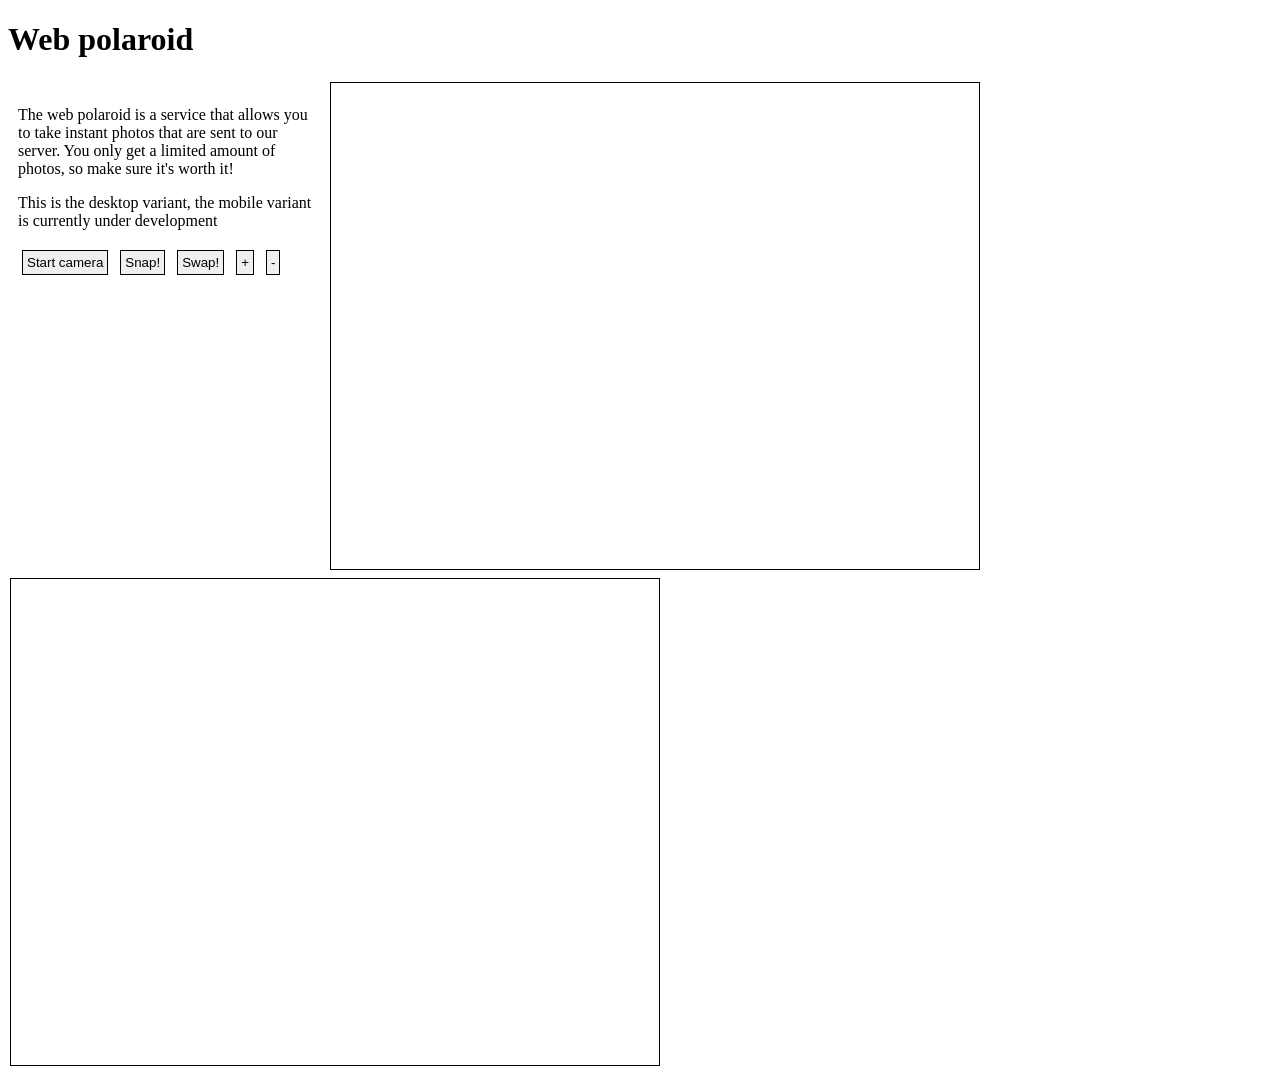
==== index.html @ a23e14d3 "mobile+" ====
<!DOCTYPE html>

<head>
	<link rel="stylesheet" href="front_end/main.css">
	<meta name="viewport" content="width=device-width, height=device-height, initial-scale=1">
</head>

<body>
	<h1 id ="header">Web polaroid</h1>
	<div>
		<div id = "basic_container" style= "width:300px;">
			<p>The web polaroid is a service that allows you to take instant photos that are sent to our server. You only get a limited amount of photos, so make sure it's worth it!</p>
			<p>This is the desktop variant, the mobile variant is currently under development</p>

			<!-- Button to start video -->
			<button type="button" onclick="camera_init()">Start camera</button>

			<!-- shutter  -->
			<button type="button" onclick="camera_shutter()">Snap!</button>
			<button type="button" onclick="swap_cam()">Swap! </button>
			<button type="button" onclick="zoom_in()">+</button>
			<button type="button" onclick="zoom_out()">-</button>
			
		</div>


		<div class="stage" id = "stage_environment">
			<!-- Viewfinder -->
			<video class="viewfinder" id = "viewfinder_environment" style="z-index: 2;"></video>
			<video class="viewfinder" id = "viewfinder_user" style="z-index: 1;"></video>
		</div>


		<div class="stage">
			<!-- snapshot -->
			<canvas class="snapshot" id="snapshot_user"></canvas>
			<canvas class="snapshot" id="snapshot_environment"></canvas>
		</div>

	</div>
	<!-- scripts -->
	<script src="back_end/camera.js"></script>
</body>
---- front_end/main.css ----
#basic_container {
	margin:10px;
	float:left;
}

.stage {
	border:1px solid black;
	width:648px;
	height:486px;
	margin:2px;
	position:relative;
	display: inline-block;
	overflow:hidden;
}

.viewfinder {
}

.snapshot {
	
}

button {
	margin:4px;
	padding:4px;
	border:1px solid black;
}
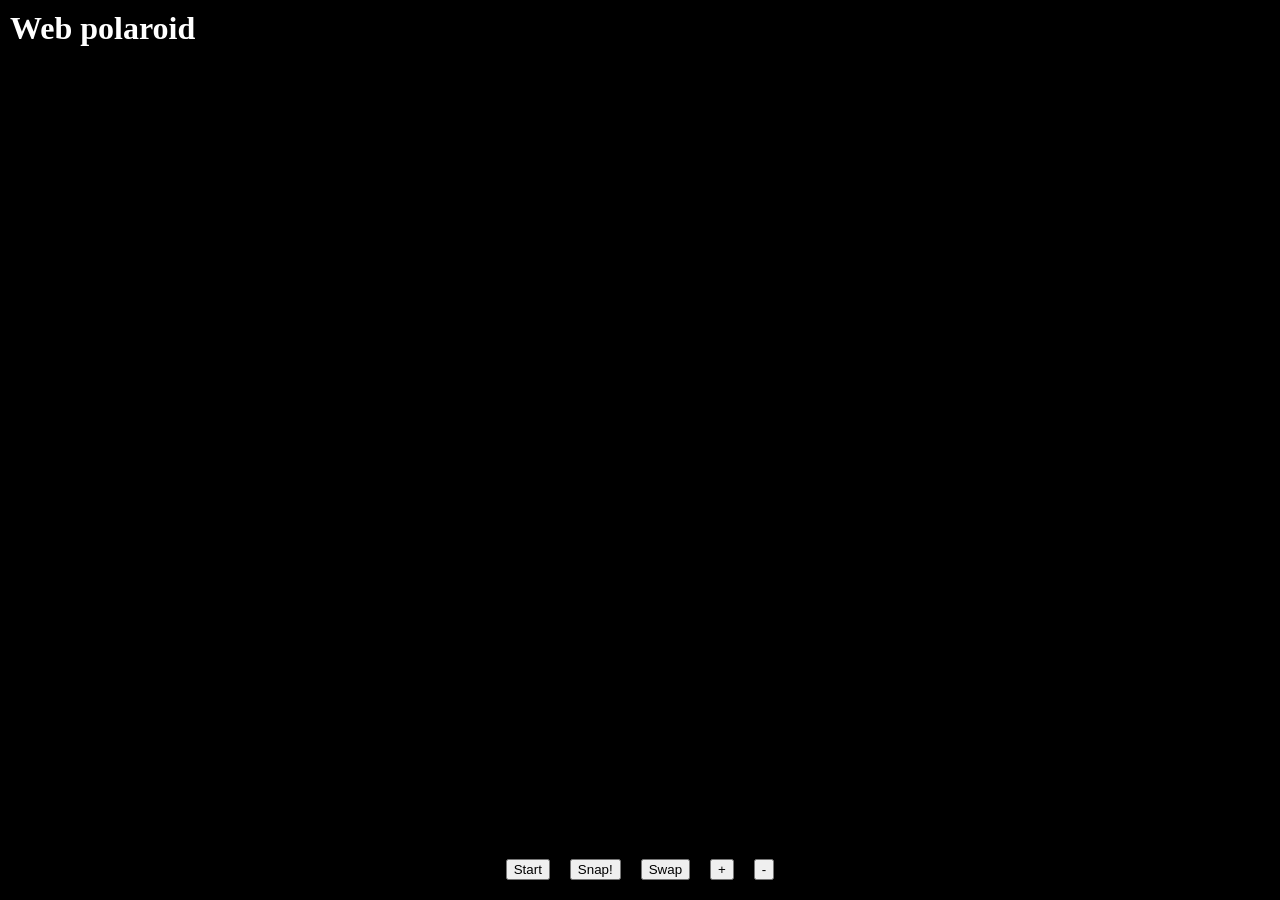
==== commit 294a00b5: "ui" ====
--- a/index.html
+++ b/index.html
@@ -4,40 +4,24 @@
 	<link rel="stylesheet" href="front_end/main.css">
 	<meta name="viewport" content="width=device-width, height=device-height, initial-scale=1">
 </head>
+<body>
+  <h1 id="header">Web polaroid</h1>
 
-<body>
-	<h1 id ="header">Web polaroid</h1>
-	<div>
-		<div id = "basic_container" style= "width:300px;">
-			<p>The web polaroid is a service that allows you to take instant photos that are sent to our server. You only get a limited amount of photos, so make sure it's worth it!</p>
-			<p>This is the desktop variant, the mobile variant is currently under development</p>
+  <div class="stage">
+    <video class="viewfinder" id="viewfinder_user"></video>
+    <video class="viewfinder" id="viewfinder_environment"></video>
+  </div>
 
-			<!-- Button to start video -->
-			<button type="button" onclick="camera_init()">Start camera</button>
+  <div id="controls">
+    <button onclick="camera_init()">Start</button>
+    <button onclick="camera_shutter()">Snap!</button>
+    <button onclick="swap_cam()">Swap</button>
+    <button onclick="zoom_in()">+</button>
+    <button onclick="zoom_out()">-</button>
+  </div>
 
-			<!-- shutter  -->
-			<button type="button" onclick="camera_shutter()">Snap!</button>
-			<button type="button" onclick="swap_cam()">Swap! </button>
-			<button type="button" onclick="zoom_in()">+</button>
-			<button type="button" onclick="zoom_out()">-</button>
-			
-		</div>
-
-
-		<div class="stage" id = "stage_environment">
-			<!-- Viewfinder -->
-			<video class="viewfinder" id = "viewfinder_environment" style="z-index: 2;"></video>
-			<video class="viewfinder" id = "viewfinder_user" style="z-index: 1;"></video>
-		</div>
-
-
-		<div class="stage">
-			<!-- snapshot -->
-			<canvas class="snapshot" id="snapshot_user"></canvas>
-			<canvas class="snapshot" id="snapshot_environment"></canvas>
-		</div>
-
-	</div>
-	<!-- scripts -->
-	<script src="back_end/camera.js"></script>
-</body>
+  <canvas id="snapshot_user" style="display:none;"></canvas>
+  <canvas id="snapshot_environment" style="display:none;"></canvas>
+  
+  <script src="back_end/camera.js"></script>
+</body>
--- a/front_end/main.css
+++ b/front_end/main.css
@@ -1,27 +1,44 @@
-#basic_container {
-	margin:10px;
-	float:left;
+body {
+  margin: 0;
+  padding: 0;
+  overflow: hidden; /* no scrolling */
+  background: black;
 }
 
 .stage {
-	border:1px solid black;
-	width:648px;
-	height:486px;
-	margin:2px;
-	position:relative;
-	display: inline-block;
-	overflow:hidden;
+  position: fixed;  /* fills viewport */
+  top: 0;
+  left: 0;
+  width: 100vw;
+  height: 100vh;
+  overflow: hidden;
 }
 
 .viewfinder {
+  position: absolute;
+  top: 0;
+  left: 0;
+  width: 100%;
+  height: 100%;
+  object-fit: cover;
 }
 
-.snapshot {
-	
+#controls {
+  position: fixed;  /* floats over everything */
+  bottom: 20px;
+  left: 0;
+  width: 100%;
+  display: flex;
+  justify-content: center;
+  gap: 20px;
+  z-index: 99;
 }
 
-button {
-	margin:4px;
-	padding:4px;
-	border:1px solid black;
-}
+#header {
+  position: fixed;
+  top: 10px;
+  left: 10px;
+  z-index: 99;
+  color: white;
+  margin: 0;
+}
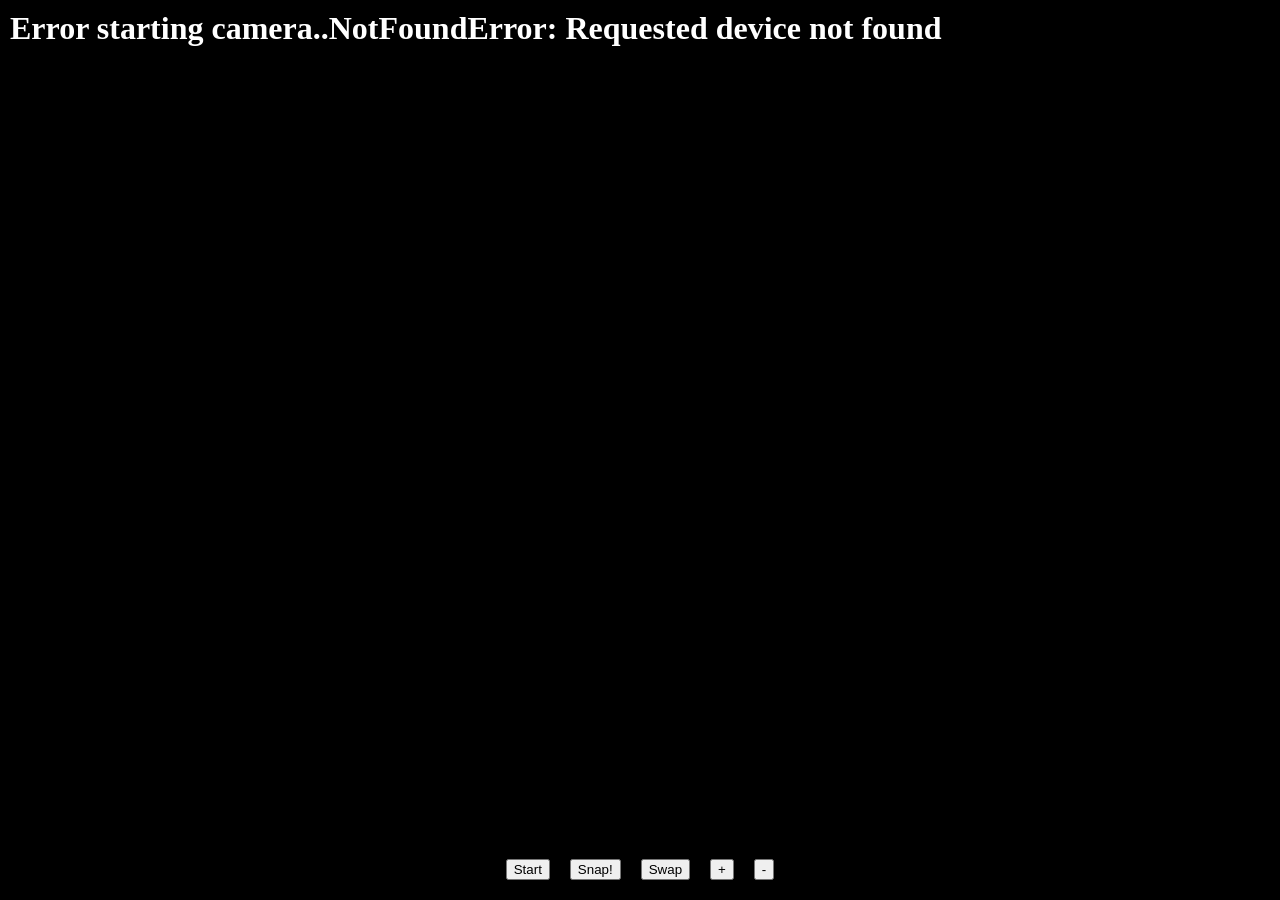
==== commit d0b82631: "her" ====
--- a/index.html
+++ b/index.html
@@ -23,5 +23,7 @@
   <canvas id="snapshot_user" style="display:none;"></canvas>
   <canvas id="snapshot_environment" style="display:none;"></canvas>
   
+  <div id="flash"></div>
+
   <script src="back_end/camera.js"></script>
 </body>
--- a/front_end/main.css
+++ b/front_end/main.css
@@ -41,4 +41,17 @@
   z-index: 99;
   color: white;
   margin: 0;
+}
+
+#flash {
+  position: fixed;
+  top: 0;
+  left: 0;
+  width: 100vw;
+  height: 100vh;
+  background: rgb(255, 255, 255);
+  opacity: 0;
+  pointer-events: none;
+  z-index: 999;
+  transition: opacity 0.1s ease;
 }
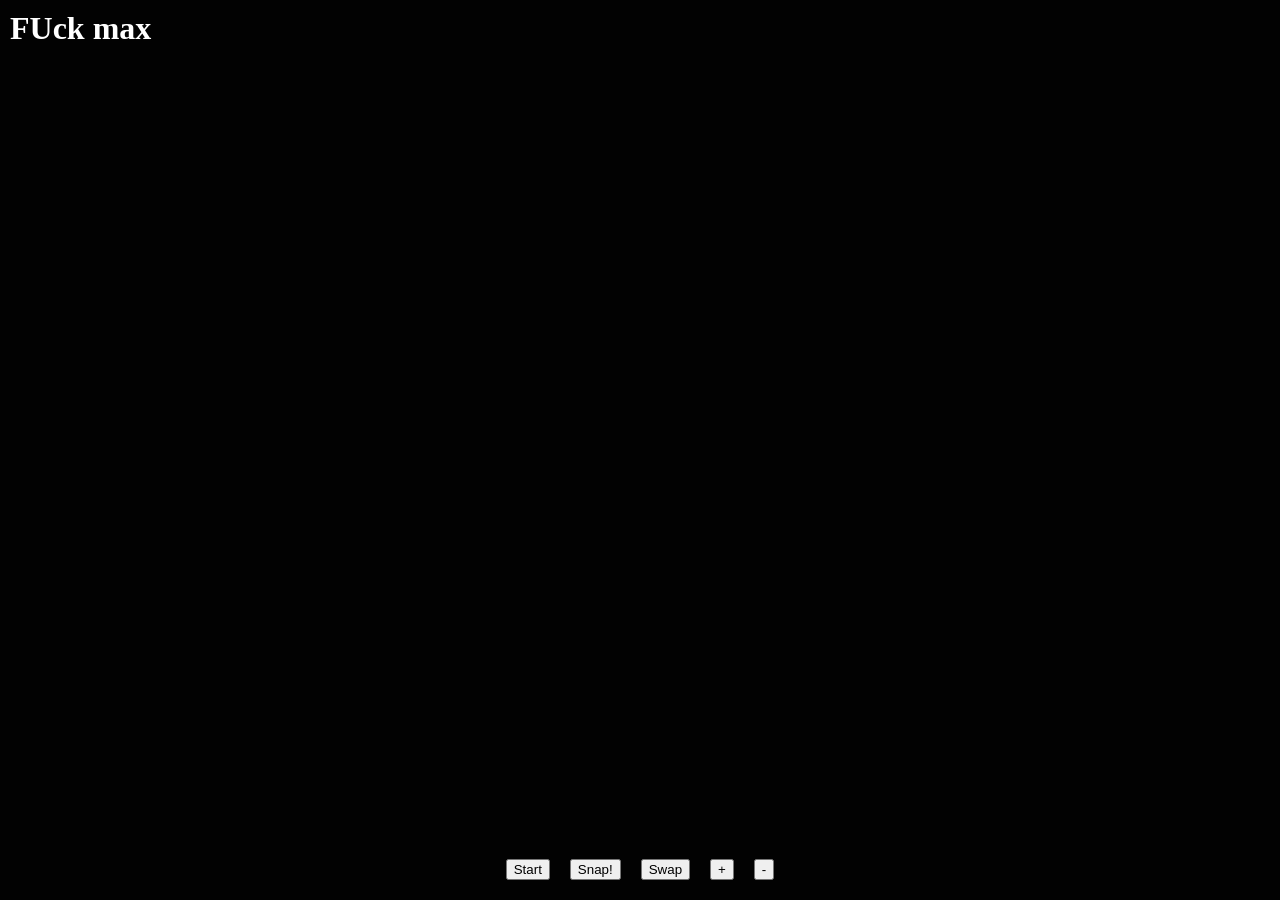
==== commit f4d2de21: "Ett kamera??" ====
--- a/index.html
+++ b/index.html
@@ -3,6 +3,9 @@
 <head>
 	<link rel="stylesheet" href="front_end/main.css">
 	<meta name="viewport" content="width=device-width, height=device-height, initial-scale=1">
+  <meta http-equiv="Cache-Control" content="no-cache, no-store, must-revalidate"/>
+  <meta http-equiv="Pragma" content="no-cache"/>
+  <meta http-equiv="Expires" content="0"/>
 </head>
 <body>
   <h1 id="header">Web polaroid</h1>
@@ -16,7 +19,7 @@
     <button onclick="camera_init()">Start</button>
     <button onclick="camera_shutter()">Snap!</button>
     <button onclick="swap_cam()">Swap</button>
-    <button onclick="zoom_in()">+</button>
+    <button onclick="zoom2()">+</button>
     <button onclick="zoom_out()">-</button>
   </div>
 
--- a/front_end/main.css
+++ b/front_end/main.css
@@ -2,7 +2,7 @@
   margin: 0;
   padding: 0;
   overflow: hidden; /* no scrolling */
-  background: black;
+  background: rgb(2, 2, 2);
 }
 
 .stage {
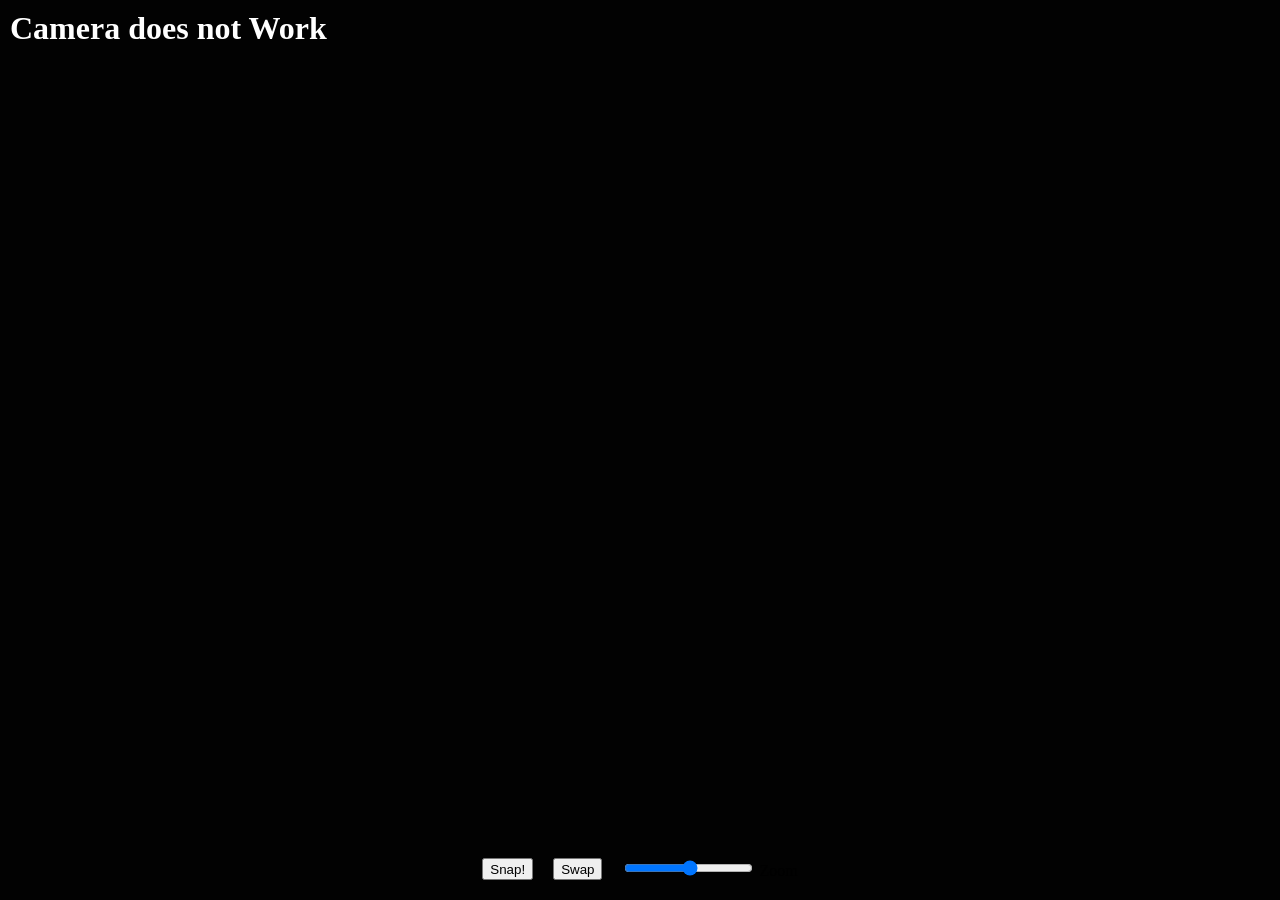
==== commit 9b239a5f: "ZOOMIES" ====
--- a/index.html
+++ b/index.html
@@ -16,11 +16,10 @@
   </div>
 
   <div id="controls">
-    <button onclick="camera_init()">Start</button>
     <button onclick="camera_shutter()">Snap!</button>
     <button onclick="swap_cam()">Swap</button>
-    <button onclick="zoom2()">+</button>
-    <button onclick="zoom_out()">-</button>
+    <div> <input type="range" id="Zoom" name="Zoom" min="1" max="100" oninput="zoom2()"/>
+    <label for="zoom">Zoom</label></div>
   </div>
 
   <canvas id="snapshot_user" style="display:none;"></canvas>
--- a/front_end/main.css
+++ b/front_end/main.css
@@ -54,4 +54,5 @@
   pointer-events: none;
   z-index: 999;
   transition: opacity 0.1s ease;
-}+}
+
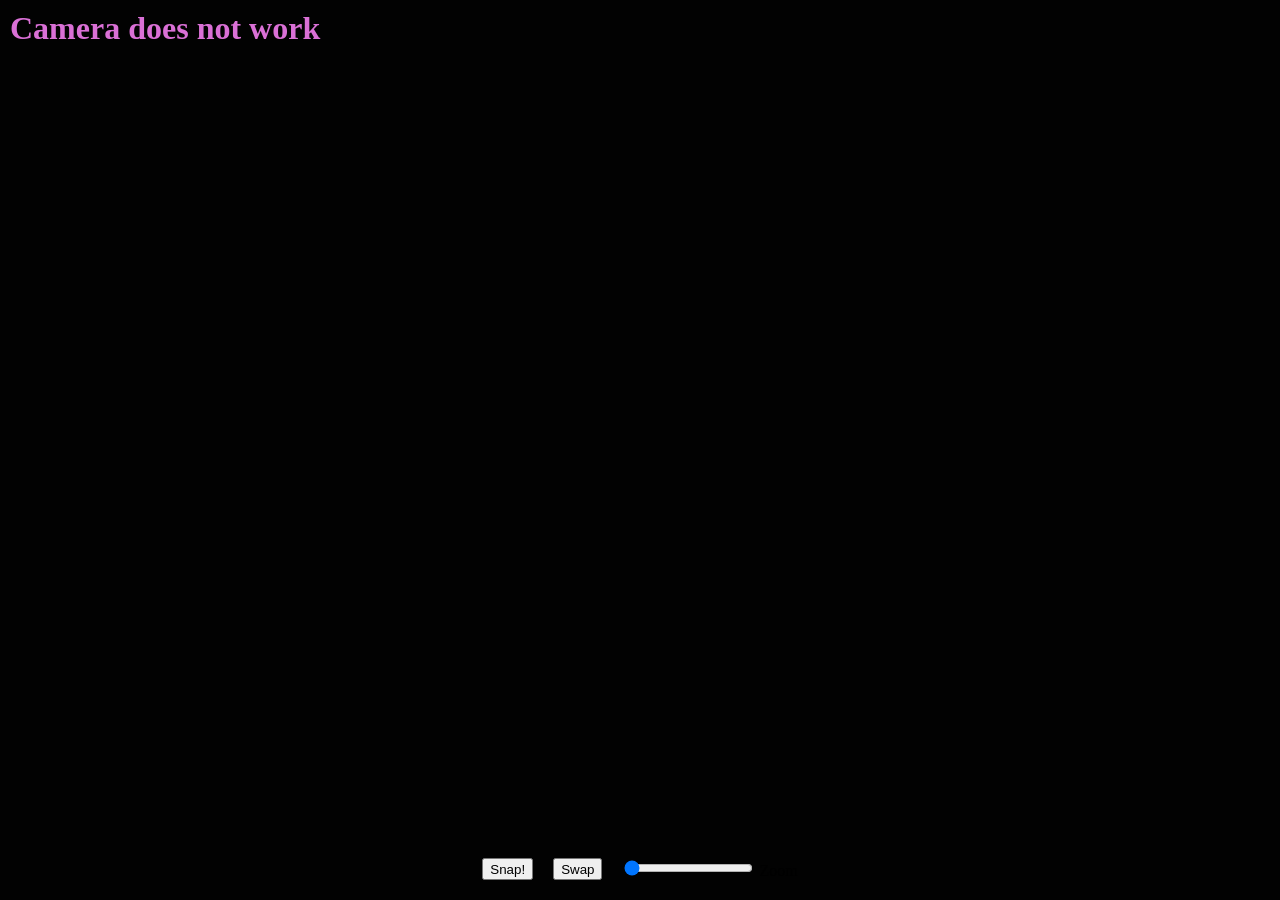
==== commit 0a8743c4: "merging" ====
--- a/index.html
+++ b/index.html
@@ -18,7 +18,7 @@
   <div id="controls">
     <button onclick="camera_shutter()">Snap!</button>
     <button onclick="swap_cam()">Swap</button>
-    <div> <input type="range" id="Zoom" name="Zoom" min="1" max="100" oninput="zoom2()"/>
+    <div> <input type="range" id="Zoom" name="Zoom" min="1" max="100" value="1" oninput="zoom2()"/>
     <label for="zoom">Zoom</label></div>
   </div>
 
--- a/front_end/main.css
+++ b/front_end/main.css
@@ -39,7 +39,7 @@
   top: 10px;
   left: 10px;
   z-index: 99;
-  color: white;
+  color: orchid;
   margin: 0;
 }
 
@@ -55,4 +55,3 @@
   z-index: 999;
   transition: opacity 0.1s ease;
 }
-
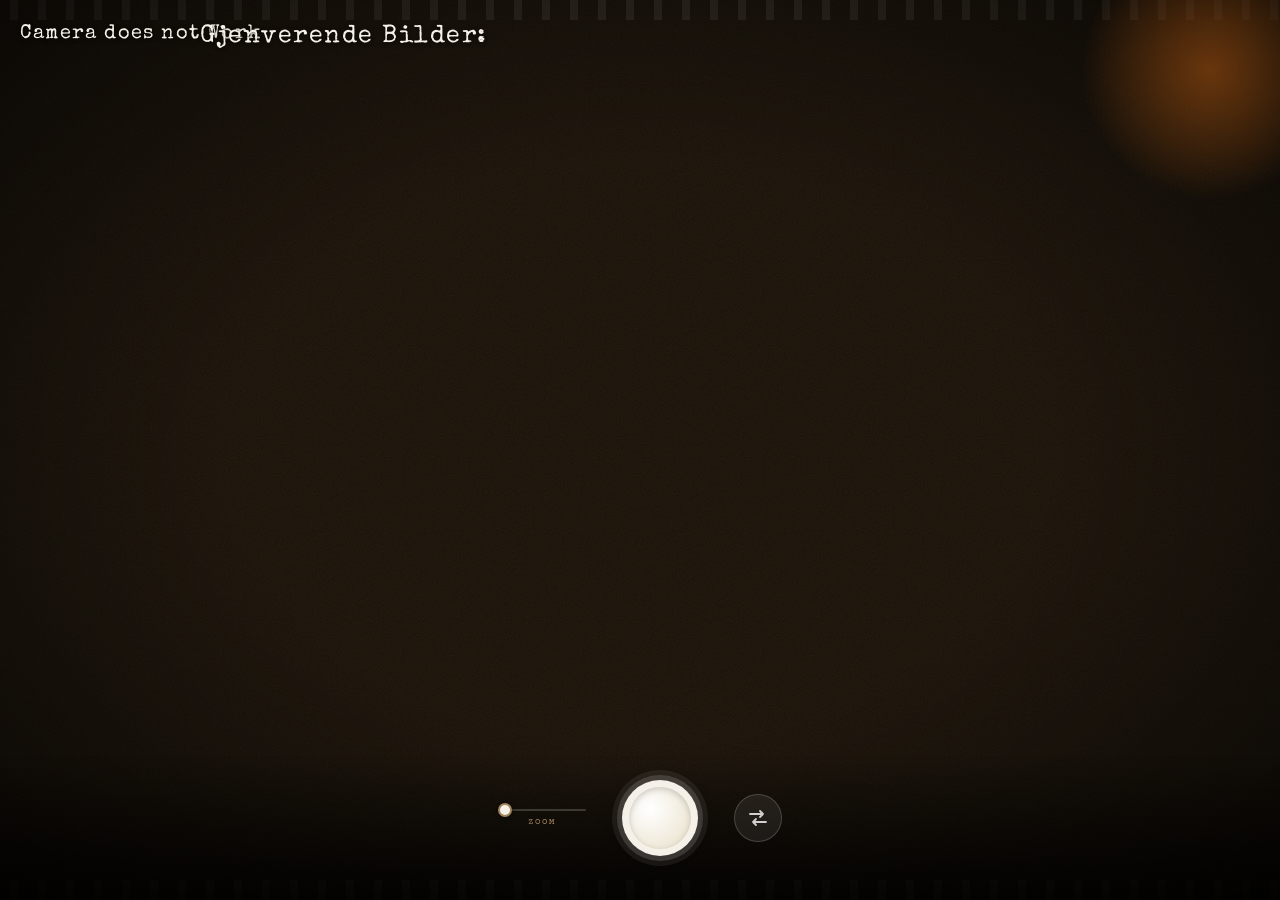
==== commit 346cc54d: "all" ====
--- a/index.html
+++ b/index.html
@@ -9,6 +9,7 @@
 </head>
 <body>
   <h1 id="header">Web polaroid</h1>
+  <p id="count">Gjenværende Bilder: 5</p>
 
   <div class="stage">
     <video class="viewfinder" id="viewfinder_user"></video>
--- a/front_end/main.css
+++ b/front_end/main.css
@@ -1,12 +1,31 @@
+@import url('https://fonts.googleapis.com/css2?family=Special+Elite&family=Courier+Prime:ital,wght@0,400;0,700;1,400&display=swap');
+
+/* ── Reset & base ── */
+*, *::before, *::after {
+  box-sizing: border-box;
+  margin: 0;
+  padding: 0;
+}
+
+:root {
+  --cream:  #f5f0e8;
+  --aged:   #e8dfc8;
+  --sepia:  #a0845c;
+  --dark:   #1a1208;
+  --film-red: #c0392b;
+}
+
 body {
   margin: 0;
   padding: 0;
-  overflow: hidden; /* no scrolling */
-  background: rgb(2, 2, 2);
-}
-
+  overflow: hidden;
+  background: var(--dark);
+  font-family: 'Courier Prime', monospace;
+}
+
+/* ── Viewfinder stage ── */
 .stage {
-  position: fixed;  /* fills viewport */
+  position: fixed;
   top: 0;
   left: 0;
   width: 100vw;
@@ -23,35 +42,277 @@
   object-fit: cover;
 }
 
+/* ── Grain overlay via pseudo-element on body ── */
+body::before {
+  content: '';
+  position: fixed;
+  inset: 0;
+  z-index: 10;
+  pointer-events: none;
+  opacity: 0.07;
+  background-image: url("data:image/svg+xml,%3Csvg viewBox='0 0 200 200' xmlns='http://www.w3.org/2000/svg'%3E%3Cfilter id='n'%3E%3CfeTurbulence type='fractalNoise' baseFrequency='0.85' numOctaves='4' stitchTiles='stitch'/%3E%3C/filter%3E%3Crect width='100%25' height='100%25' filter='url(%23n)'/%3E%3C/svg%3E");
+  background-size: 180px 180px;
+  animation: grain 0.14s steps(1) infinite;
+}
+
+@keyframes grain {
+  0%  { background-position:   0%   0%; }
+  20% { background-position: -12%   8%; }
+  40% { background-position:   6% -18%; }
+  60% { background-position: -20%  14%; }
+  80% { background-position:  10%  -6%; }
+}
+
+/* Vignette */
+body::after {
+  content: '';
+  position: fixed;
+  inset: 0;
+  z-index: 11;
+  pointer-events: none;
+  background: radial-gradient(ellipse at center,
+    transparent 45%,
+    rgba(0, 0, 0, 0.65) 100%
+  );
+}
+
+/* Film sprockets — top & bottom bars */
+.stage::before,
+.stage::after {
+  content: '';
+  position: fixed;
+  left: 0;
+  right: 0;
+  height: 20px;
+  background:
+    repeating-linear-gradient(
+      90deg,
+      transparent         0px,
+      transparent         10px,
+      rgba(255,255,255,0.09) 10px,
+      rgba(255,255,255,0.09) 18px,
+      transparent         18px,
+      transparent         28px
+    ),
+    var(--dark);
+  z-index: 30;
+  pointer-events: none;
+}
+
+.stage::before { top: 0; }
+.stage::after  { bottom: 0; }
+
+/* Light leak — top-right corner */
+.stage > video:first-child::after { /* can't do this on video, use header instead */ }
+
+/* ── Header ── */
+#header {
+  position: fixed;
+  top: 24px;
+  left: 20px;
+  z-index: 50;
+  color: var(--cream);
+  font-family: 'Special Elite', cursive;
+  font-size: 20px;
+  font-weight: 400;
+  letter-spacing: 0.06em;
+  text-shadow: 0 1px 4px rgba(0,0,0,0.7);
+  /* Subtle light-leak glow in the corner */
+  pointer-events: none;
+}
+
+#header::after {
+  content: '';
+  position: fixed;
+  top: -60px;
+  right: -60px;
+  width: 260px;
+  height: 260px;
+  border-radius: 50%;
+  background: radial-gradient(circle, rgba(200,100,20,0.28) 0%, transparent 70%);
+  pointer-events: none;
+  animation: leak 9s ease-in-out infinite;
+  z-index: 12;
+}
+#count {
+  position: fixed;
+  top: 24px;
+  left: 200px;
+  z-index: 51;
+  color: var(--cream);
+  font-family: 'Special Elite', cursive;
+  font-size: 25px;
+  font-weight: 400;
+  letter-spacing: 0.06em;
+  text-shadow: 0 1px 4px rgba(0,0,0,0.7);
+  /* Subtle light-leak glow in the corner */
+  pointer-events: none;
+}
+
+#count::after {
+  content: '';
+  position: fixed;
+  top: -60px;
+  right: -60px;
+  width: 260px;
+  height: 260px;
+  border-radius: 50%;
+  background: radial-gradient(circle, rgba(200,100,20,0.28) 0%, transparent 70%);
+  pointer-events: none;
+  animation: leak 9s ease-in-out infinite;
+  z-index: 12;
+}
+
+
+@keyframes leak {
+  0%, 100% { opacity: 0; }
+  40%, 60%  { opacity: 1; }
+}
+
+/* ── Controls bar ── */
 #controls {
-  position: fixed;  /* floats over everything */
-  bottom: 20px;
+  position: fixed;
+  bottom: 0;
   left: 0;
   width: 100%;
   display: flex;
+  align-items: center;
   justify-content: center;
-  gap: 20px;
-  z-index: 99;
-}
-
-#header {
-  position: fixed;
-  top: 10px;
-  left: 10px;
-  z-index: 99;
-  color: orchid;
-  margin: 0;
-}
-
+  gap: 36px;
+  padding: 24px 32px 44px;
+  background: linear-gradient(to top, rgba(0,0,0,0.82) 0%, transparent 100%);
+  z-index: 50;
+}
+
+/* ── Shutter button (first <button>) ── */
+#controls button:first-of-type {
+  order: 2;
+  width: 76px;
+  height: 76px;
+  border-radius: 50%;
+  background: var(--cream);
+  border: none;
+  cursor: pointer;
+  font-size: 0;            /* hide "Snap!" text */
+  color: transparent;
+  position: relative;
+  flex-shrink: 0;
+  box-shadow:
+    0 0 0 5px rgba(245,240,232,0.15),
+    0 0 0 10px rgba(245,240,232,0.07),
+    0 4px 22px rgba(0,0,0,0.55);
+  transition: transform 0.08s ease, box-shadow 0.08s ease;
+}
+
+#controls button:first-of-type::before {
+  content: '';
+  position: absolute;
+  inset: 7px;
+  border-radius: 50%;
+  background: radial-gradient(circle at 35% 35%, #fff 0%, var(--aged) 100%);
+  box-shadow: inset 0 2px 6px rgba(0,0,0,0.18);
+}
+
+#controls button:first-of-type:active {
+  transform: scale(0.92);
+  box-shadow:
+    0 0 0 5px rgba(245,240,232,0.08),
+    0 0 0 10px rgba(245,240,232,0.03),
+    0 2px 10px rgba(0,0,0,0.5);
+}
+/* ── Swap button (second <button>) ── */
+#controls button:last-of-type {
+  order: 3;
+  width: 48px;
+  height: 48px;
+  border-radius: 50%;
+  background: rgba(255,255,255,0.07);
+  border: 1px solid rgba(255,255,255,0.18);
+  cursor: pointer;
+  font-size: 0;
+  color: transparent;
+  flex-shrink: 0;
+  position: relative;
+  transition: background 0.15s;
+  background-image: url("data:image/svg+xml,%3Csvg xmlns='http://www.w3.org/2000/svg' width='22' height='22' viewBox='0 0 22 22' fill='none'%3E%3Cpath d='M3 7h13M13 4l3 3-3 3' stroke='rgba(255,255,255,0.80)' stroke-width='1.8' stroke-linecap='round' stroke-linejoin='round'/%3E%3Cpath d='M19 15H6M9 12l-3 3 3 3' stroke='rgba(255,255,255,0.80)' stroke-width='1.8' stroke-linecap='round' stroke-linejoin='round'/%3E%3C/svg%3E");
+  background-repeat: no-repeat;
+  background-position: center;
+  background-size: 22px 22px;
+}
+
+/* Remove old pseudo-element icon */
+#controls button:last-of-type::before,
+#controls button:last-of-type::after {
+  content: none;
+}
+
+#controls button:last-of-type:active {
+  background-color: rgba(255,255,255,0.18);
+}
+/* ── Zoom wrapper <div> ── */
+#controls > div {
+  order: 1;
+  display: flex;
+  flex-direction: column;
+  align-items: center;
+  gap: 6px;
+}
+
+/* Zoom label */
+#controls label {
+  font-size: 9px;
+  letter-spacing: 0.2em;
+  text-transform: uppercase;
+  color: var(--sepia);
+}
+
+/* Zoom slider */
+input[type=range] {
+  -webkit-appearance: none;
+  appearance: none;
+  width: 88px;
+  height: 2px;
+  background: rgba(255,255,255,0.18);
+  border-radius: 1px;
+  outline: none;
+  cursor: pointer;
+}
+
+input[type=range]::-webkit-slider-thumb {
+  -webkit-appearance: none;
+  width: 14px;
+  height: 14px;
+  border-radius: 50%;
+  background: var(--cream);
+  border: 2px solid var(--sepia);
+  box-shadow: 0 0 6px rgba(0,0,0,0.45);
+  cursor: pointer;
+  transition: transform 0.1s;
+}
+
+input[type=range]:active::-webkit-slider-thumb {
+  transform: scale(1.25);
+}
+
+input[type=range]::-moz-range-thumb {
+  width: 14px;
+  height: 14px;
+  border-radius: 50%;
+  background: var(--cream);
+  border: 2px solid var(--sepia);
+  cursor: pointer;
+}
+
+/* ── Flash overlay ── */
 #flash {
   position: fixed;
   top: 0;
   left: 0;
   width: 100vw;
   height: 100vh;
-  background: rgb(255, 255, 255);
+  background: var(--cream);
   opacity: 0;
   pointer-events: none;
   z-index: 999;
-  transition: opacity 0.1s ease;
-}
+  transition: opacity 0.16s ease;
+}
